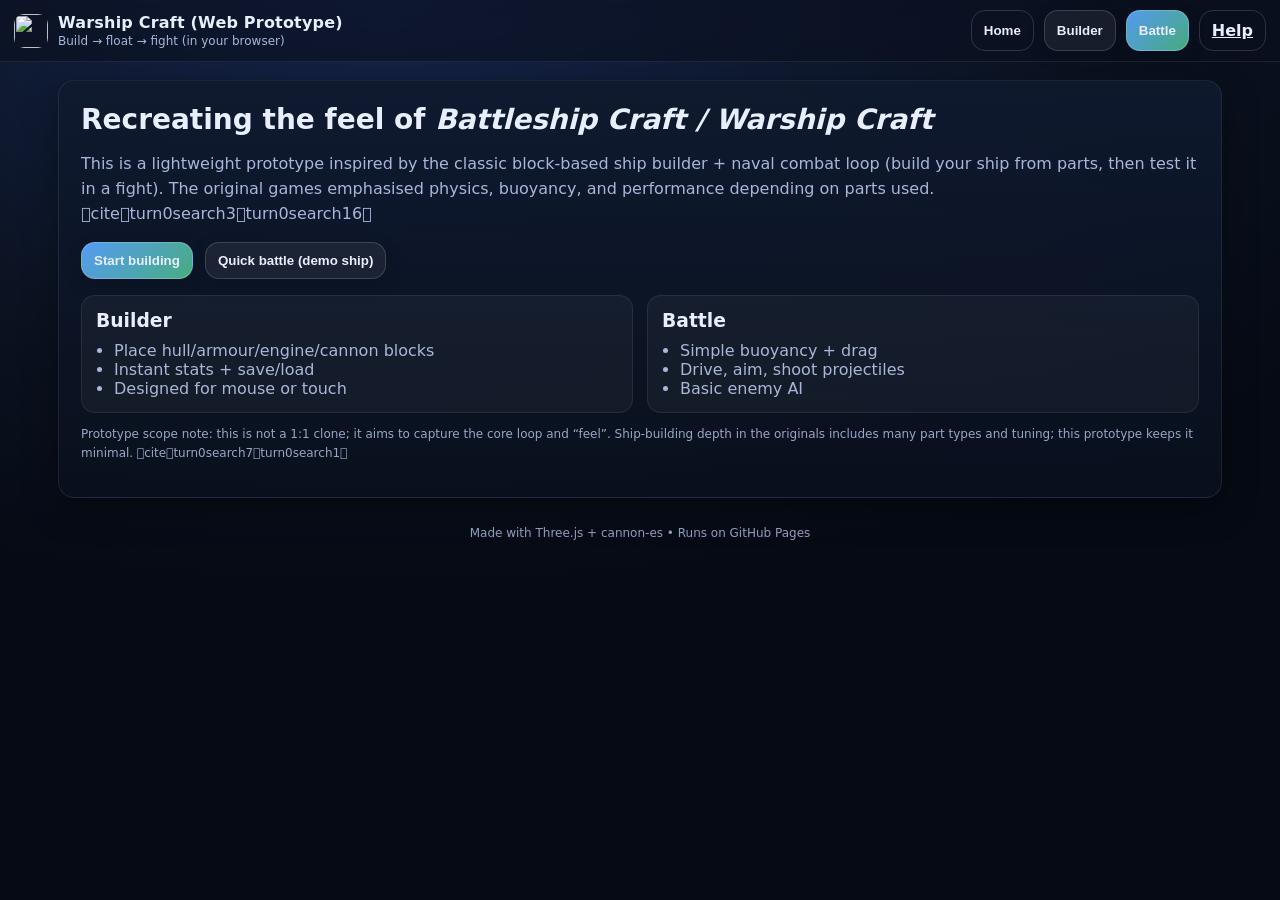
==== index.html @ eec01207 "Add files via upload" ====
<!doctype html>
<html lang="en">
<head>
  <meta charset="utf-8" />
  <meta name="viewport" content="width=device-width, initial-scale=1" />
  <title>Warship Craft (Web Prototype)</title>
  <link rel="stylesheet" href="style.css" />
  <link rel="icon" href="assets/icon_hull.png" />
</head>

<body>
  <header class="topbar">
    <div class="brand">
      <img src="assets/icon_hull.png" alt="" />
      <div>
        <div class="title">Warship Craft (Web Prototype)</div>
        <div class="subtitle">Build → float → fight (in your browser)</div>
      </div>
    </div>

    <nav class="nav">
      <button id="btnHome" class="btn btn-ghost" title="Home">Home</button>
      <button id="btnBuilder" class="btn">Builder</button>
      <button id="btnBattle" class="btn btn-primary">Battle</button>
      <a class="btn btn-ghost" href="README.html" target="_blank" rel="noopener">Help</a>
    </nav>
  </header>

  <main class="main">
    <section id="homeView" class="view view-active">
      <div class="panel hero">
        <h1>Recreating the feel of <em>Battleship Craft / Warship Craft</em></h1>
        <p>
          This is a lightweight prototype inspired by the classic block-based ship builder + naval combat loop
          (build your ship from parts, then test it in a fight). The original games emphasised physics, buoyancy,
          and performance depending on parts used. citeturn0search3turn0search16
        </p>

        <div class="hero-actions">
          <button id="homeToBuilder" class="btn btn-primary">Start building</button>
          <button id="homeToBattle" class="btn">Quick battle (demo ship)</button>
        </div>

        <div class="grid2">
          <div class="card">
            <h3>Builder</h3>
            <ul>
              <li>Place hull/armour/engine/cannon blocks</li>
              <li>Instant stats + save/load</li>
              <li>Designed for mouse or touch</li>
            </ul>
          </div>
          <div class="card">
            <h3>Battle</h3>
            <ul>
              <li>Simple buoyancy + drag</li>
              <li>Drive, aim, shoot projectiles</li>
              <li>Basic enemy AI</li>
            </ul>
          </div>
        </div>

        <p class="fineprint">
          Prototype scope note: this is not a 1:1 clone; it aims to capture the core loop and “feel”.
          Ship-building depth in the originals includes many part types and tuning; this prototype keeps it minimal. citeturn0search7turn0search1
        </p>
      </div>
    </section>

    <section id="builderView" class="view">
      <div class="panel">
        <div class="split">
          <div class="left">
            <div class="toolbar">
              <div class="tool-group">
                <button class="tool" data-tool="hull"><img src="assets/icon_hull.png" alt="" /><span>Hull</span></button>
                <button class="tool" data-tool="armor"><img src="assets/icon_armor.png" alt="" /><span>Armour</span></button>
                <button class="tool" data-tool="engine"><img src="assets/icon_engine.png" alt="" /><span>Engine</span></button>
                <button class="tool" data-tool="cannon"><img src="assets/icon_cannon.png" alt="" /><span>Cannon</span></button>
                <button class="tool" data-tool="remove"><img src="assets/icon_remove.png" alt="" /><span>Remove</span></button>
              </div>

              <div class="tool-group">
                <label class="label">Layer</label>
                <input id="layerSlider" type="range" min="0" max="5" value="0" />
                <div id="layerLabel" class="pill">z=0</div>
              </div>

              <div class="tool-group">
                <button id="btnClear" class="btn btn-ghost">Clear</button>
                <button id="btnSave" class="btn">Save</button>
                <button id="btnLoad" class="btn">Load</button>
              </div>
            </div>

            <div class="stats">
              <div class="stat"><span>Blocks</span><b id="statBlocks">0</b></div>
              <div class="stat"><span>Mass</span><b id="statMass">0</b></div>
              <div class="stat"><span>Buoyancy</span><b id="statBuoy">0</b></div>
              <div class="stat"><span>Thrust</span><b id="statThrust">0</b></div>
              <div class="stat"><span>Firepower</span><b id="statFire">0</b></div>
            </div>

            <div class="hint">
              <b>Controls</b>
              <div>Tap / click to place a block on the grid. Hold <kbd>Shift</kbd> and tap to remove.</div>
              <div>Use <b>Layer</b> to build upward. Keep the ship balanced so it floats level.</div>
            </div>
          </div>

          <div class="right">
            <canvas id="builderCanvas"></canvas>
            <div class="canvas-overlay">
              <div class="pill">Builder 3D Preview</div>
              <div class="pill subtle">Drag to orbit • Scroll/pinch to zoom</div>
            </div>
          </div>
        </div>
      </div>
    </section>

    <section id="battleView" class="view">
      <div class="panel">
        <div class="battle-wrap">
          <canvas id="battleCanvas"></canvas>

          <div class="hud">
            <div class="hud-row">
              <div class="pill">HP: <b id="hudHp">100</b></div>
              <div class="pill">Enemy: <b id="hudEnemyHp">100</b></div>
              <div class="pill subtle">WASD/Joystick: move • Mouse/touch: aim • Space/Fire: shoot</div>
            </div>
          </div>

          <div class="battle-ui">
            <button id="btnRespawn" class="btn btn-ghost">Respawn</button>
            <button id="btnUseDemo" class="btn">Use demo ship</button>
            <button id="btnUseSaved" class="btn btn-primary">Use saved ship</button>
          </div>

          <div id="mobileControls" class="mobile-controls">
            <div class="stick" id="stick">
              <div class="stick-knob" id="stickKnob"></div>
            </div>
            <button id="btnFire" class="btn btn-primary fire-btn">Fire</button>
          </div>
        </div>

        <p class="fineprint">
          The original iOS Warship Craft description highlights “3D and physics simulation” and ship performance
          depending on parts, including buoyancy and durability. citeturn0search3
        </p>
      </div>
    </section>
  </main>

  <footer class="footer">
    <span>Made with Three.js + cannon-es • Runs on GitHub Pages</span>
  </footer>

  <script type="importmap">
  {
    "imports": {
      "three": "https://unpkg.com/three@0.164.1/build/three.module.js",
      "three/addons/": "https://unpkg.com/three@0.164.1/examples/jsm/",
      "cannon-es": "https://unpkg.com/cannon-es@0.20.0/dist/cannon-es.js"
    }
  }
  </script>

  <script type="module" src="js/main.js"></script>
</body>
</html>
---- style.css ----
:root{
  --bg: #0b1220;
  --panel: #0f1a2f;
  --panel2:#101f3a;
  --text: #e8eefc;
  --muted:#a9b6d8;
  --accent:#5aa2ff;
  --accent2:#68ffb0;
  --danger:#ff5a6b;
  --shadow: 0 10px 35px rgba(0,0,0,.35);
  --r: 16px;
}

*{box-sizing:border-box}
html,body{height:100%}
body{
  margin:0;
  background: radial-gradient(1200px 600px at 30% 0%, #14244a 0%, var(--bg) 60%, #050a14 100%);
  color:var(--text);
  font-family: system-ui, -apple-system, Segoe UI, Roboto, Arial, sans-serif;
}

a{color:inherit}
kbd{
  padding:2px 6px; border-radius:8px; background:rgba(255,255,255,.1);
  border:1px solid rgba(255,255,255,.12); font-weight:600;
}

.topbar{
  position:sticky; top:0; z-index:10;
  display:flex; align-items:center; justify-content:space-between;
  padding:10px 14px;
  background: rgba(10,16,30,.6);
  backdrop-filter: blur(10px);
  border-bottom:1px solid rgba(255,255,255,.08);
}

.brand{display:flex; align-items:center; gap:10px;}
.brand img{width:34px; height:34px; border-radius:10px;}
.title{font-weight:800; letter-spacing:.2px;}
.subtitle{font-size:12px; color:var(--muted); margin-top:2px;}

.nav{display:flex; gap:10px; flex-wrap:wrap;}

.btn{
  appearance:none; border:1px solid rgba(255,255,255,.15);
  background: rgba(255,255,255,.06);
  color:var(--text);
  padding:10px 12px;
  border-radius: 14px;
  cursor:pointer;
  font-weight:700;
  box-shadow: 0 6px 18px rgba(0,0,0,.15);
}
.btn:hover{background: rgba(255,255,255,.1)}
.btn:active{transform: translateY(1px)}
.btn-primary{
  background: linear-gradient(135deg, rgba(90,162,255,.95), rgba(104,255,176,.65));
  border-color: rgba(255,255,255,.2);
}
.btn-ghost{
  background: transparent;
  box-shadow:none;
}

.main{padding:18px; max-width:1200px; margin:0 auto;}
.panel{
  background: linear-gradient(180deg, rgba(15,26,47,.92), rgba(10,16,30,.85));
  border:1px solid rgba(255,255,255,.08);
  border-radius: var(--r);
  box-shadow: var(--shadow);
  overflow:hidden;
}
.hero{padding:22px;}
.hero h1{margin:0 0 10px 0; font-size:28px;}
.hero p{color:var(--muted); line-height:1.55}
.hero-actions{display:flex; gap:12px; margin:16px 0 10px;}
.grid2{display:grid; grid-template-columns:1fr 1fr; gap:14px; margin-top:16px}
.card{
  padding:14px;
  background: rgba(255,255,255,.04);
  border:1px solid rgba(255,255,255,.08);
  border-radius: 14px;
}
.card h3{margin:0 0 10px}
.card ul{margin:0; padding-left:18px; color:var(--muted)}
.fineprint{font-size:12px; opacity:.9}

.view{display:none;}
.view-active{display:block;}

.split{display:grid; grid-template-columns: 380px 1fr; min-height: 640px;}
.left{padding:14px; border-right:1px solid rgba(255,255,255,.08); background: rgba(255,255,255,.02)}
.right{position:relative;}
canvas{display:block; width:100%; height:100%;}

.toolbar{display:flex; flex-direction:column; gap:14px;}
.tool-group{display:flex; gap:10px; align-items:center; flex-wrap:wrap;}
.tool{
  display:flex; gap:8px; align-items:center;
  padding:10px 10px;
  border-radius:14px;
  border:1px solid rgba(255,255,255,.14);
  background: rgba(255,255,255,.04);
  cursor:pointer;
}
.tool img{width:22px; height:22px; border-radius:8px}
.tool span{font-weight:800; font-size:13px}
.tool-active{outline: 2px solid rgba(90,162,255,.75); background: rgba(90,162,255,.12)}

.label{font-size:12px; color:var(--muted); font-weight:800}
.pill{
  display:inline-flex; gap:6px; align-items:center;
  padding:8px 10px;
  border-radius: 999px;
  border:1px solid rgba(255,255,255,.12);
  background: rgba(0,0,0,.22);
  font-size:12px;
}
.pill.subtle{opacity:.85}

.stats{
  display:grid;
  grid-template-columns: 1fr 1fr;
  gap:10px;
  margin-top:14px;
}
.stat{
  display:flex; justify-content:space-between; align-items:center;
  padding:10px 12px;
  border-radius:14px;
  background: rgba(255,255,255,.04);
  border:1px solid rgba(255,255,255,.08);
}
.stat span{color:var(--muted); font-size:12px; font-weight:800}
.stat b{font-size:14px}

.hint{
  margin-top:14px;
  padding:12px 12px;
  border-radius:14px;
  border:1px solid rgba(255,255,255,.08);
  background: rgba(255,255,255,.03);
  color:var(--muted);
  line-height:1.45;
}
.hint b{color:var(--text)}

.canvas-overlay{
  position:absolute; left:14px; top:14px;
  display:flex; flex-direction:column; gap:8px;
  pointer-events:none;
}

.battle-wrap{position:relative; height: 700px;}
.hud{
  position:absolute; left:14px; top:14px;
  right:14px;
  pointer-events:none;
}
.hud-row{display:flex; gap:10px; flex-wrap:wrap}

.battle-ui{
  position:absolute; right:14px; bottom:14px;
  display:flex; gap:10px; flex-wrap:wrap;
}

.footer{
  opacity:.85;
  color:var(--muted);
  font-size:12px;
  padding:10px 18px 18px;
  text-align:center;
}

.mobile-controls{
  position:absolute;
  left:14px; bottom:14px;
  display:none;
  gap:12px;
  align-items:flex-end;
}
.stick{
  width:120px; height:120px;
  border-radius: 999px;
  background: rgba(0,0,0,.25);
  border:1px solid rgba(255,255,255,.14);
  position:relative;
  touch-action:none;
}
.stick-knob{
  position:absolute;
  left:50%; top:50%;
  width:52px; height:52px;
  border-radius:999px;
  transform: translate(-50%,-50%);
  background: rgba(255,255,255,.12);
  border:1px solid rgba(255,255,255,.18);
}
.fire-btn{min-width:120px; padding:16px 18px; font-size:16px}

@media (max-width: 980px){
  .split{grid-template-columns:1fr; min-height: 720px;}
  .left{border-right:none; border-bottom:1px solid rgba(255,255,255,.08)}
  .battle-wrap{height: 72vh;}
  .mobile-controls{display:flex;}
}
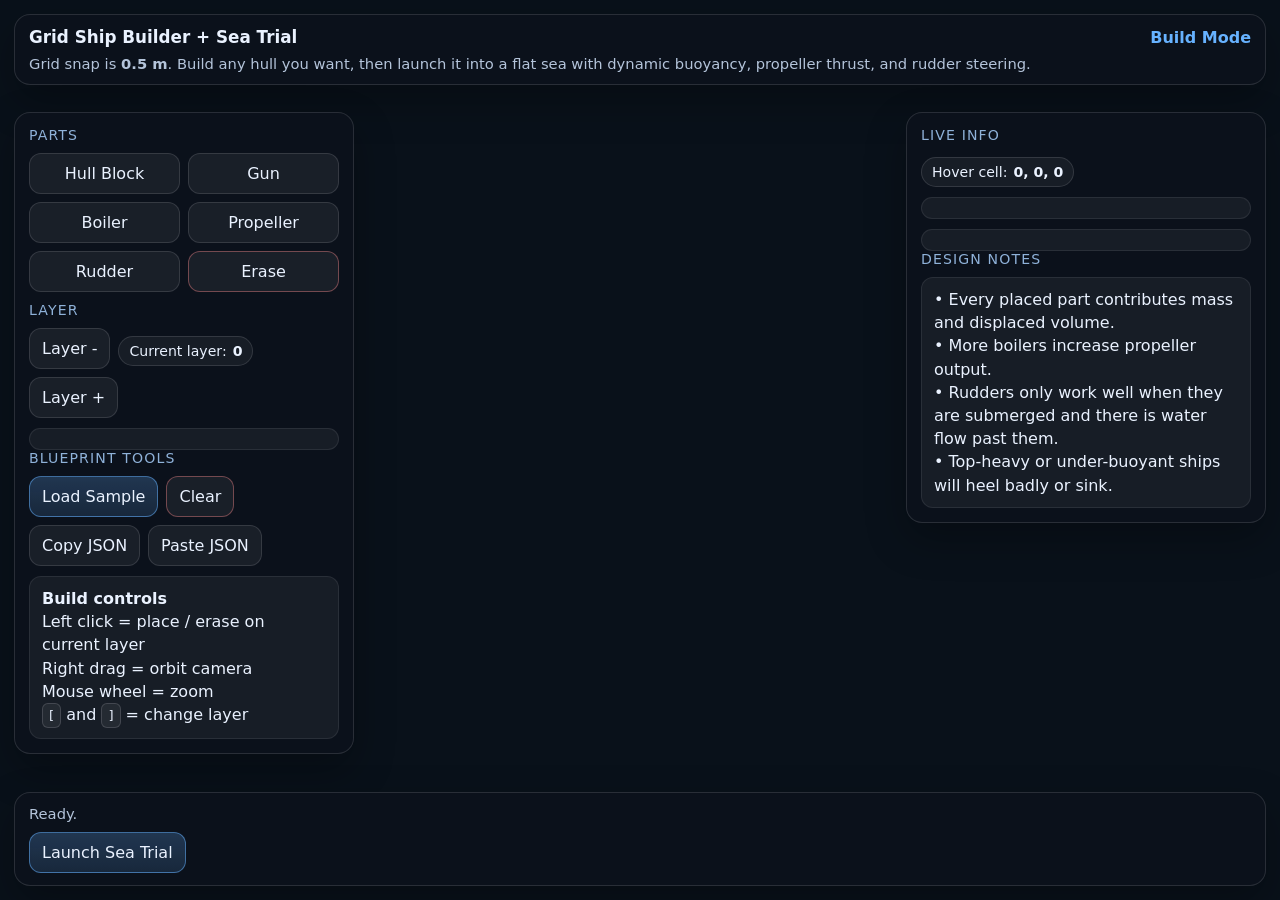
==== commit 6bcee668: "Add files via upload" ====
--- a/index.html
+++ b/index.html
@@ -1,173 +1,111 @@
-<!doctype html>
+<!DOCTYPE html>
 <html lang="en">
 <head>
-  <meta charset="utf-8" />
-  <meta name="viewport" content="width=device-width, initial-scale=1" />
-  <title>Warship Craft (Web Prototype)</title>
-  <link rel="stylesheet" href="style.css" />
-  <link rel="icon" href="assets/icon_hull.png" />
+  <meta charset="UTF-8" />
+  <meta name="viewport" content="width=device-width, initial-scale=1.0" />
+  <title>Babylon Ship Builder</title>
+  <link rel="stylesheet" href="./css/styles.css" />
 </head>
+<body>
+  <div id="appShell">
+    <canvas id="renderCanvas"></canvas>
 
-<body>
-  <header class="topbar">
-    <div class="brand">
-      <img src="assets/icon_hull.png" alt="" />
-      <div>
-        <div class="title">Warship Craft (Web Prototype)</div>
-        <div class="subtitle">Build → float → fight (in your browser)</div>
+    <div id="topBar" class="panel">
+      <div id="topBarTitle">
+        <h1>Grid Ship Builder + Sea Trial</h1>
+        <div id="modeLabel">Build Mode</div>
+      </div>
+      <div class="subline">
+        Grid snap is <strong>0.5 m</strong>. Build any hull you want, then launch it into a flat sea with dynamic buoyancy, propeller thrust, and rudder steering.
       </div>
     </div>
 
-    <nav class="nav">
-      <button id="btnHome" class="btn btn-ghost" title="Home">Home</button>
-      <button id="btnBuilder" class="btn">Builder</button>
-      <button id="btnBattle" class="btn btn-primary">Battle</button>
-      <a class="btn btn-ghost" href="README.html" target="_blank" rel="noopener">Help</a>
-    </nav>
-  </header>
-
-  <main class="main">
-    <section id="homeView" class="view view-active">
-      <div class="panel hero">
-        <h1>Recreating the feel of <em>Battleship Craft / Warship Craft</em></h1>
-        <p>
-          This is a lightweight prototype inspired by the classic block-based ship builder + naval combat loop
-          (build your ship from parts, then test it in a fight). The original games emphasised physics, buoyancy,
-          and performance depending on parts used. citeturn0search3turn0search16
-        </p>
-
-        <div class="hero-actions">
-          <button id="homeToBuilder" class="btn btn-primary">Start building</button>
-          <button id="homeToBattle" class="btn">Quick battle (demo ship)</button>
+    <div id="leftPanel" class="panel">
+      <div id="buildPanel">
+        <p class="sectionTitle">Parts</p>
+        <div class="buttonGrid">
+          <button data-part="block">Hull Block</button>
+          <button data-part="gun">Gun</button>
+          <button data-part="boiler">Boiler</button>
+          <button data-part="propeller">Propeller</button>
+          <button data-part="rudder">Rudder</button>
+          <button data-part="erase" class="danger">Erase</button>
         </div>
 
-        <div class="grid2">
-          <div class="card">
-            <h3>Builder</h3>
-            <ul>
-              <li>Place hull/armour/engine/cannon blocks</li>
-              <li>Instant stats + save/load</li>
-              <li>Designed for mouse or touch</li>
-            </ul>
-          </div>
-          <div class="card">
-            <h3>Battle</h3>
-            <ul>
-              <li>Simple buoyancy + drag</li>
-              <li>Drive, aim, shoot projectiles</li>
-              <li>Basic enemy AI</li>
-            </ul>
-          </div>
+        <p class="sectionTitle">Layer</p>
+        <div class="row">
+          <button id="btnLayerDown">Layer -</button>
+          <div class="badge">Current layer: <strong id="layerValue">0</strong></div>
+          <button id="btnLayerUp">Layer +</button>
         </div>
 
-        <p class="fineprint">
-          Prototype scope note: this is not a 1:1 clone; it aims to capture the core loop and “feel”.
-          Ship-building depth in the originals includes many part types and tuning; this prototype keeps it minimal. citeturn0search7turn0search1
-        </p>
-      </div>
-    </section>
+        <div class="readout" id="partInfo"></div>
 
-    <section id="builderView" class="view">
-      <div class="panel">
-        <div class="split">
-          <div class="left">
-            <div class="toolbar">
-              <div class="tool-group">
-                <button class="tool" data-tool="hull"><img src="assets/icon_hull.png" alt="" /><span>Hull</span></button>
-                <button class="tool" data-tool="armor"><img src="assets/icon_armor.png" alt="" /><span>Armour</span></button>
-                <button class="tool" data-tool="engine"><img src="assets/icon_engine.png" alt="" /><span>Engine</span></button>
-                <button class="tool" data-tool="cannon"><img src="assets/icon_cannon.png" alt="" /><span>Cannon</span></button>
-                <button class="tool" data-tool="remove"><img src="assets/icon_remove.png" alt="" /><span>Remove</span></button>
-              </div>
+        <p class="sectionTitle">Blueprint tools</p>
+        <div class="row">
+          <button id="btnSample" class="primary">Load Sample</button>
+          <button id="btnClear" class="danger">Clear</button>
+          <button id="btnCopy">Copy JSON</button>
+          <button id="btnPaste">Paste JSON</button>
+        </div>
 
-              <div class="tool-group">
-                <label class="label">Layer</label>
-                <input id="layerSlider" type="range" min="0" max="5" value="0" />
-                <div id="layerLabel" class="pill">z=0</div>
-              </div>
-
-              <div class="tool-group">
-                <button id="btnClear" class="btn btn-ghost">Clear</button>
-                <button id="btnSave" class="btn">Save</button>
-                <button id="btnLoad" class="btn">Load</button>
-              </div>
-            </div>
-
-            <div class="stats">
-              <div class="stat"><span>Blocks</span><b id="statBlocks">0</b></div>
-              <div class="stat"><span>Mass</span><b id="statMass">0</b></div>
-              <div class="stat"><span>Buoyancy</span><b id="statBuoy">0</b></div>
-              <div class="stat"><span>Thrust</span><b id="statThrust">0</b></div>
-              <div class="stat"><span>Firepower</span><b id="statFire">0</b></div>
-            </div>
-
-            <div class="hint">
-              <b>Controls</b>
-              <div>Tap / click to place a block on the grid. Hold <kbd>Shift</kbd> and tap to remove.</div>
-              <div>Use <b>Layer</b> to build upward. Keep the ship balanced so it floats level.</div>
-            </div>
-          </div>
-
-          <div class="right">
-            <canvas id="builderCanvas"></canvas>
-            <div class="canvas-overlay">
-              <div class="pill">Builder 3D Preview</div>
-              <div class="pill subtle">Drag to orbit • Scroll/pinch to zoom</div>
-            </div>
-          </div>
+        <div class="readout">
+          <div><strong>Build controls</strong></div>
+          <div>Left click = place / erase on current layer</div>
+          <div>Right drag = orbit camera</div>
+          <div>Mouse wheel = zoom</div>
+          <div><span class="kbd">[</span> and <span class="kbd">]</span> = change layer</div>
         </div>
       </div>
-    </section>
 
-    <section id="battleView" class="view">
-      <div class="panel">
-        <div class="battle-wrap">
-          <canvas id="battleCanvas"></canvas>
+      <div id="testPanel" class="hidden">
+        <p class="sectionTitle">Sea trial</p>
+        <div class="row">
+          <button id="btnBackToBuild">Back to Build</button>
+        </div>
+        <div class="readout">
+          <div><strong>Sea trial controls</strong></div>
+          <div><span class="kbd">W</span>/<span class="kbd">S</span> throttle up/down</div>
+          <div><span class="kbd">A</span>/<span class="kbd">D</span> steer left/right</div>
+          <div><span class="kbd">X</span> neutral throttle</div>
+          <div><span class="kbd">R</span> reset test</div>
+        </div>
+      </div>
+    </div>
 
-          <div class="hud">
-            <div class="hud-row">
-              <div class="pill">HP: <b id="hudHp">100</b></div>
-              <div class="pill">Enemy: <b id="hudEnemyHp">100</b></div>
-              <div class="pill subtle">WASD/Joystick: move • Mouse/touch: aim • Space/Fire: shoot</div>
-            </div>
-          </div>
+    <div id="rightPanel" class="panel">
+      <p class="sectionTitle">Live info</p>
+      <div class="badge">Hover cell: <strong id="hoverValue">0, 0, 0</strong></div>
+      <div class="readout" id="shipStats"></div>
+      <div class="readout" id="testStats"></div>
 
-          <div class="battle-ui">
-            <button id="btnRespawn" class="btn btn-ghost">Respawn</button>
-            <button id="btnUseDemo" class="btn">Use demo ship</button>
-            <button id="btnUseSaved" class="btn btn-primary">Use saved ship</button>
-          </div>
+      <p class="sectionTitle">Design notes</p>
+      <div class="readout">
+        <div>• Every placed part contributes mass and displaced volume.</div>
+        <div>• More boilers increase propeller output.</div>
+        <div>• Rudders only work well when they are submerged and there is water flow past them.</div>
+        <div>• Top-heavy or under-buoyant ships will heel badly or sink.</div>
+      </div>
+    </div>
 
-          <div id="mobileControls" class="mobile-controls">
-            <div class="stick" id="stick">
-              <div class="stick-knob" id="stickKnob"></div>
-            </div>
-            <button id="btnFire" class="btn btn-primary fire-btn">Fire</button>
-          </div>
+    <div id="bottomBar" class="panel">
+      <div id="statusLine" class="muted">Ready.</div>
+      <div id="testControlsWrap" class="hidden">
+        <div id="testControls">
+        <button id="btnThrottleUp">Throttle +</button>
+        <button id="btnThrottleDown">Throttle -</button>
+        <button id="btnThrottleZero">Throttle 0</button>
+        <button id="btnRudderLeft">Rudder ◀</button>
+        <button id="btnRudderRight">Rudder ▶</button>
         </div>
+      </div>
+      <div class="row" id="launchWrap" style="margin-top:10px">
+        <button id="btnTest" class="primary">Launch Sea Trial</button>
+      </div>
+    </div>
+  </div>
 
-        <p class="fineprint">
-          The original iOS Warship Craft description highlights “3D and physics simulation” and ship performance
-          depending on parts, including buoyancy and durability. citeturn0search3
-        </p>
-      </div>
-    </section>
-  </main>
-
-  <footer class="footer">
-    <span>Made with Three.js + cannon-es • Runs on GitHub Pages</span>
-  </footer>
-
-  <script type="importmap">
-  {
-    "imports": {
-      "three": "https://unpkg.com/three@0.164.1/build/three.module.js",
-      "three/addons/": "https://unpkg.com/three@0.164.1/examples/jsm/",
-      "cannon-es": "https://unpkg.com/cannon-es@0.20.0/dist/cannon-es.js"
-    }
-  }
-  </script>
-
-  <script type="module" src="js/main.js"></script>
+  <script src="https://cdn.babylonjs.com/babylon.js"></script>
+  <script type="module" src="./js/app.js"></script>
 </body>
 </html>
--- a/css/styles.css
+++ b/css/styles.css
@@ -0,0 +1,217 @@
+:root {
+  --bg: #0d1420;
+  --panel: rgba(12, 18, 28, 0.86);
+  --border: rgba(255, 255, 255, 0.12);
+  --text: #eaf2ff;
+  --muted: #b4c4da;
+  --accent: #67b2ff;
+  --danger: #ff8a8a;
+}
+
+* { box-sizing: border-box; }
+html, body {
+  margin: 0;
+  width: 100%;
+  height: 100%;
+  overflow: hidden;
+  font-family: Inter, system-ui, Arial, sans-serif;
+  background: #09111a;
+  color: var(--text);
+}
+
+#appShell {
+  position: relative;
+  width: 100%;
+  height: 100%;
+}
+
+#renderCanvas {
+  width: 100%;
+  height: 100%;
+  display: block;
+  touch-action: none;
+}
+
+.panel {
+  position: absolute;
+  z-index: 10;
+  background: var(--panel);
+  border: 1px solid var(--border);
+  border-radius: 16px;
+  backdrop-filter: blur(10px);
+  box-shadow: 0 16px 40px rgba(0,0,0,0.28);
+}
+
+#topBar {
+  top: 14px;
+  left: 14px;
+  right: 14px;
+  padding: 12px 14px;
+}
+
+#topBarTitle {
+  display: flex;
+  justify-content: space-between;
+  gap: 12px;
+  align-items: center;
+  margin-bottom: 8px;
+}
+
+#topBarTitle h1 {
+  margin: 0;
+  font-size: 1.05rem;
+}
+
+#modeLabel {
+  font-weight: 700;
+  color: var(--accent);
+}
+
+.subline, .muted {
+  color: var(--muted);
+  font-size: 0.92rem;
+}
+
+#leftPanel {
+  left: 14px;
+  top: 112px;
+  width: 340px;
+  padding: 14px;
+  max-height: calc(100% - 210px);
+  overflow: auto;
+}
+
+#rightPanel {
+  right: 14px;
+  top: 112px;
+  width: 360px;
+  padding: 14px;
+  max-height: calc(100% - 210px);
+  overflow: auto;
+}
+
+.sectionTitle {
+  font-size: 0.88rem;
+  text-transform: uppercase;
+  letter-spacing: 0.08em;
+  color: #8fb2d9;
+  margin: 0 0 10px 0;
+}
+
+.buttonGrid {
+  display: grid;
+  grid-template-columns: repeat(2, minmax(0, 1fr));
+  gap: 8px;
+  margin-bottom: 10px;
+}
+
+button {
+  border: 1px solid rgba(255,255,255,0.12);
+  background: rgba(255,255,255,0.06);
+  color: var(--text);
+  padding: 10px 12px;
+  border-radius: 12px;
+  cursor: pointer;
+  font: inherit;
+}
+
+button:hover {
+  border-color: rgba(255,255,255,0.22);
+  background: rgba(255,255,255,0.09);
+}
+
+button.active {
+  border-color: rgba(103,178,255,0.8);
+  background: rgba(103,178,255,0.14);
+  box-shadow: inset 0 0 0 1px rgba(103,178,255,0.24);
+}
+
+button.primary {
+  background: linear-gradient(180deg, rgba(103,178,255,0.24), rgba(103,178,255,0.14));
+  border-color: rgba(103,178,255,0.5);
+}
+
+button.danger {
+  border-color: rgba(255,138,138,0.4);
+}
+
+.row {
+  display: flex;
+  gap: 8px;
+  align-items: center;
+  flex-wrap: wrap;
+}
+
+.badge {
+  display: inline-flex;
+  align-items: center;
+  gap: 6px;
+  border: 1px solid rgba(255,255,255,0.12);
+  border-radius: 999px;
+  padding: 6px 10px;
+  background: rgba(255,255,255,0.05);
+  margin: 4px 4px 0 0;
+  font-size: 0.88rem;
+}
+
+.readout {
+  padding: 10px 12px;
+  border-radius: 12px;
+  background: rgba(255,255,255,0.05);
+  border: 1px solid rgba(255,255,255,0.08);
+  margin-top: 10px;
+  line-height: 1.45;
+}
+
+.hidden {
+  display: none;
+}
+
+#bottomBar {
+  left: 14px;
+  right: 14px;
+  bottom: 14px;
+  padding: 12px 14px;
+}
+
+#testControls {
+  margin-top: 12px;
+  display: grid;
+  grid-template-columns: repeat(5, minmax(0, 1fr));
+  gap: 8px;
+}
+
+#testControls button {
+  min-height: 48px;
+  font-weight: 700;
+}
+
+.kbd {
+  display: inline-block;
+  padding: 2px 6px;
+  border-radius: 6px;
+  border: 1px solid rgba(255,255,255,0.14);
+  background: rgba(255,255,255,0.06);
+  font-size: 0.82rem;
+}
+
+@media (max-width: 900px) {
+  #leftPanel, #rightPanel {
+    width: calc(50% - 21px);
+  }
+  #testControls {
+    grid-template-columns: repeat(3, minmax(0, 1fr));
+  }
+}
+
+@media (max-width: 720px) {
+  #leftPanel, #rightPanel {
+    position: absolute;
+    width: calc(100% - 28px);
+    max-height: 34%;
+  }
+  #rightPanel {
+    top: auto;
+    bottom: 110px;
+  }
+}
